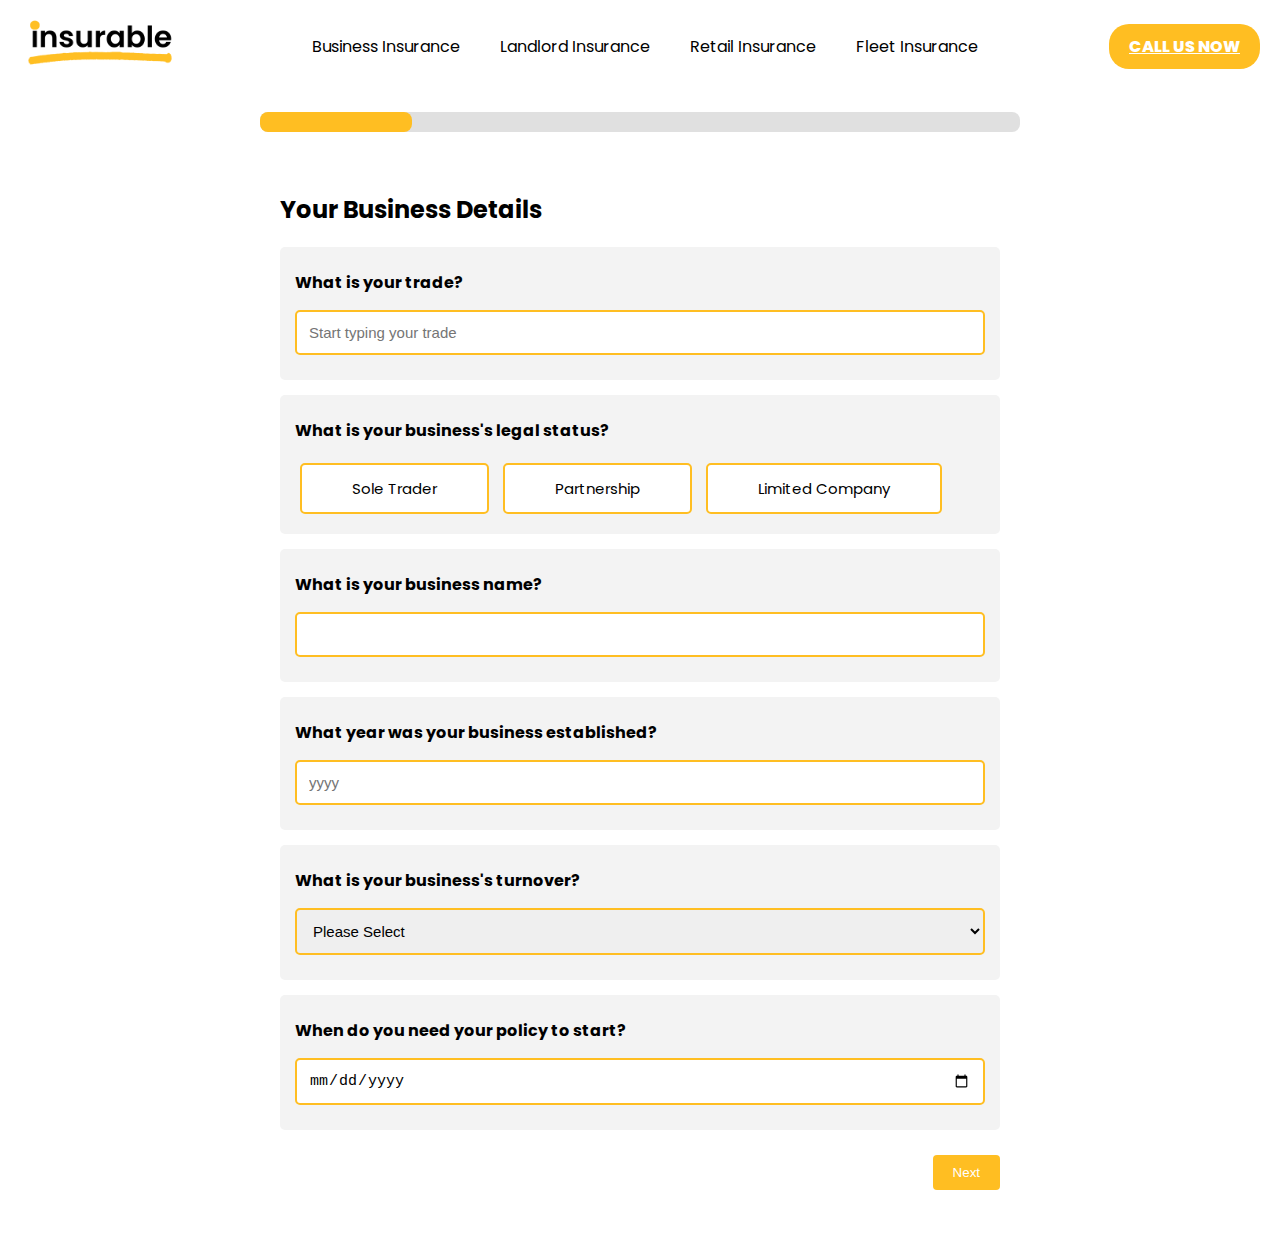
==== BusinessQuoteForm.html @ 302b3ed7 "Update BusinessQuoteForm.html" ====
<!DOCTYPE html>
<html lang="en">
<head>
    <meta name="viewport" content="width=device-width, initial-scale=1.0">
    <meta charset="UTF-8">
    <title>Dynamic Insurance Form</title>
    <link rel="stylesheet" href="style.css">
    <script src="FORM TEMPLATE JS.js" defer></script>
</head>
<body>

    <header>
        <a href="index.html"><img src="insurablelogo.png" alt="Insurable Logo" class="logo"></a>
        <nav>
            <ul>
                <li><a href="#">Business Insurance</a>
                    <ul>
                        <li><a href="#">Public liability insurance</a></li>
                        <li><a href="#">Professional indemnity insurance</a></li>
                        <li><a href="#">Employers' liability insurance</a></li>
                        <li><a href="#">Commercial insurance</a></li>
                        <li><a href="#">Product liability insurance</a></li>
                        <li><a href="#">Stock insurance</a></li>
                        <li><a href="#">Business building insurance</a></li>
                        <li><a href="#">Business contents insurance</a></li>
                        <li><a href="#">Business equipment insurance</a></li>
                        <li><a href="#">Laptop insurance for your business</a></li>
                        <li><a href="#">Office insurance</a></li>
                        <li><a href="#">Tools insurance</a></li>
                        <li><a href="#">Personal accident insurance</a></li>
                        <li><a href="#">High risk insurance</a></li>
                        <li><a href="#">Plant and machinery insurance</a></li>
                        <li><a href="#">Contract works insurance</a></li>
                        <li><a href="#">Business interruption insurance</a></li>
                        <li><a href="#">Business legal protection insurance</a></li>
                        <!-- ... other items ... -->
                    </ul>
                </li>
                <li><a href="#">Landlord Insurance</a>
                    <ul>
                        <li><a href="#">Residential Landlord Insurance</a></li>
                        <li><a href="#">Commercial Landlord Insurance</a></li>
                        <li><a href="#">Buy-to-let Insurance</a></li>
                        <li><a href="#">Holiday Home Insurance</a></li>
                        <!-- ... other items ... -->
                    </ul>
                </li>
                </li>
                <li><a href="#">Retail Insurance</a>
                    <ul>
                        <li><a href="#">Shop Insurance</a></li>
                        <li><a href="#">Hairdressers Insurance</a></li>
                        <li><a href="#">Pub Insurance</a></li>
                        <li><a href="#">Restaurant Insurance</a></li>
                        <!-- ... other items ... -->
                    </ul>
                </li>
                <li><a href="#">Fleet Insurance</a>
                    <ul>
                        <li><a href="#">Business Car Insurance</a></li>
                        <li><a href="#">Business Van Insurance</a></li>
                        <li><a href="#">Haulage Insurance</a></li>
                        <!-- ... other items ... -->
                    </ul>
                </li>             
                <!-- ... other main categories ... -->
            </ul>
        </nav>
        <a href="tel:07897253906" class="call-us-button">Call Us Now</a>

    </header>
    
<div class="container">
    <div id="progressBarContainer">
        <div id="progressBar"></div>
    </div>

    <!-- Page 1: Business Details -->
    <div class="form-page active" id="page1">
        <h2>Your Business Details</h2>
        <!-- Add your form fields here -->
        <div class="question-container">     
            <div class="form-group">
                <label for="trade" class="label-bold">What is your trade?</label>
                <input type="text" id="trade" class="styled-input" placeholder="Start typing your trade" oninput="showSuggestions(this.value)">
                <div id="tradeSuggestions" class="suggestions"></div>
            </div>
        </div>
        
        <div class="question-container">
            <div class="form-group">
                <label for="businesstype" class="label-bold">What is your business's legal status?</label>
                <div id="businesstype" class="btn-radio-group">
                    <input type="radio" id="SoleTraderOptionbusinesstype" name="businesstype" value="SoleTrader" hidden/>
                     <label for="SoleTraderOptionbusinesstype" class="btn-radio">Sole Trader</label>
    
                     <input type="radio" id="PartnershipOptionbusinesstype" name="businesstype" value="Partnership" hidden/>
                      <label for="PartnershipOptionbusinesstype" class="btn-radio">Partnership</label>

                    <input type="radio" id="LimitedOptionbusinesstype" name="businesstype" value="Limited" hidden/>
                      <label for="LimitedOptionbusinesstype" class="btn-radio">Limited Company</label>
                </div>
            </div>
        </div>

        <div class="question-container">
            <div class="form-group">
                <label for="businessname" class="label-bold">What is your business name?</label>
                <input type="text" class="styled-input" id="businessname" name="businessname" pattern="[A-Za-z]+" title="Business Name" required>
            </div>
        </div>

        <div class="question-container">
            <div class="form-group">
                <label for="yearest" class="label-bold">What year was your business established?</label>
                <input type="tel" class="styled-input" id="yearest" placeholder="yyyy" name="yearest" pattern="[0-9]{4}" title="Year must be four digits" required>
            </div>
        </div>

                <div class="question-container">
            <div class="form-group">
                <label for="turnover" class="label-bold">What is your business's turnover?</label>
                <select id="turnover" name="turnover" class="styled-input">
                    <option value="" disabled selected>Please Select</option>
                    <option value="Less than £25,000">Less than £25,000</option>
                    <option value="£25,000 - £50,000">£25,000 - £50,000</option>
                    <option value="£50,001 - £75,000">£50,000 - £75,000</option>
                    <option value="£75,001 - £100,000">£75,000 - £100,000</option>
                    <option value="£100,001 - £125,000">£100,000 - £125,000</option>
                    <option value="£125,001 - £150,000">£125,000 - £150,000</option>
                    <option value="£150,001 - £175,000">£150,000 - £175,000</option>
                    <option value="£175,001 - £200,000">£175,000 - £200,000</option>
                    <option value="£200,001 - £225,000">£200,000 - £225,000</option>
                    <option value="£225,001 - £250,000">£225,000 - £250,000</option>
                    <option value="£250,001 - £500,000">£250,000 - £500,000</option>
                    <option value="£500,001 - £750,000">£500,000 - £750,000</option>
                    <option value="£750,001 - £1,000,000">£750,000 - £1,000,000</option>
                    <option value="£1,000,001 - £1,250,000">£1,000,000 - £1,250,000</option>
                    <option value="£1,250,001 - £1,500,000">£1,250,000 - £1,500,000</option>
                    <option value="£1,500,001 - £1,750,000">£1,500,000 - £1,750,000</option>
                    <option value="£1,750,001 - £2,000,000">£1,750,000 - £2,000,000</option>
                    <option value="£2,000,001 - £2,500,000">£2,000,000 - £2,500,000</option>
                    <option value="£2,500,001 - £3,000,000">£2,500,000 - £3,000,000</option>
                    <option value="£3,000,001 - £3,500,000">£3,000,000 - £3,500,000</option>
                    <option value="£3,500,001 - £4,000,000">£3,500,000 - £4,000,000</option>
                    <option value="£4,000,001 - £4,500,000">£4,000,000 - £4,500,000</option>
                    <option value="£4,500,001 - £5,000,000">£4,500,001 - £5,000,000</option>
                </select>
            </div>
        </div>

        <div class="question-container">
            <div class="form-group">
                <label for="policystartdate" class="label-bold">When do you need your policy to start?</label>
                <input type="date" class="styled-input" id="policystartdate" placeholder="dd/mm/yyyy" title="Policy Start Date">
            </div>
        </div>

        <div class="form-group-buttons">
            <button type="button" onclick="nextPage(1)">Next</button>
        </div>
    </div>

    <!-- Page 2: Tailor Your Cover -->
    <div class="form-page" id="page2">
        <h2>Tailor Your Cover</h2>
        <!-- Add your form fields here -->
        <div class="question-container">
            <div class="form-group">
                <label for="publicliability" class="label-bold">Do you need Public Liability cover?</label>
                <div id="publicliability" class="btn-radio-group">
                    <input type="radio" id="yesOptionpublicliability" name="publicliability" value="PublicLiability" hidden/>
                    <label for="yesOptionpublicliability" class="btn-radio">Yes</label>
        
                    <input type="radio" id="noOptionpublicliability" name="publicliability" value="PublicLiability" hidden/>
                    <label for="noOptionpublicliability" class="btn-radio">No</label>
                </div>
            </div>
            <div class="form-group" id="coverQuestion" style="display: none;">
                <label for="publicliabilitylevel" class="label-bold">How much cover do you need?</label>
                <div id="publicliabilitylevel" class="btn-radio-group">
                    <input type="radio" id="£1mOptionpublicliability" name="publicliabilitylevel" value="PublicLiabilitylevel" hidden/>
                    <label for="£1mOptionpublicliability" class="btn-radio">£1,000,000</label>
        
                    <input type="radio" id="£2mOptionpublicliability" name="publicliabilitylevel" value="PublicLiabilitylevel" hidden checked/>
                    <label for="£2mOptionpublicliability" class="btn-radio selected">£2,000,000</label>
        
                    <input type="radio" id="£5mOptionpublicliability" name="publicliabilitylevel" value="PublicLiabilitylevel" hidden/>
                    <label for="£5mOptionpublicliability" class="btn-radio">£5,000,000</label>
        
                    <input type="radio" id="£10mOptionpublicliability" name="publicliabilitylevel" value="PublicLiabilitylevel" hidden/>
                    <label for="£10mOptionpublicliability" class="btn-radio">£10,000,000</label>
                </div>
            </div>
        </div>
        
        <div class="question-container">
            <div class="form-group">
                <label for="professionalindemnity" class="label-bold">Do you need Professional Indemnity cover?</label>
                <div id="professionalindemnity" class="btn-radio-group">
                    <input type="radio" id="yesOptionprofessionalindemnity" name="professionalindemnity" value="ProfessionalIndemnity" hidden/>
                    <label for="yesOptionprofessionalindemnity" class="btn-radio">Yes</label>
        
                    <input type="radio" id="noOptionprofessionalindemnity" name="professionalindemnity" value="ProfessionalIndemnity" hidden/>
                    <label for="noOptionprofessionalindemnity" class="btn-radio">No</label>
                </div>
            </div>
            <div class="form-group" id="coverQuestionpi" style="display: none;">
                <label for="professionalindemnitylevel" class="label-bold">How much cover do you need?</label>
                <select id="professionalindemnitylevel" name="professionalindemnitylevel" class="styled-input">
                    <option value="" disabled selected>Please Select</option>
                    <option value="£50,000">£50,000</option>
                    <option value="£100,000">£100,000</option>
                    <option value="£250,000">£250,000</option>
                    <option value="£500,000">£500,000</option>
                    <option value="£1,000,000">£1,000,000</option>
                    <option value="£2,000,000">£2,000,000</option>
                    <option value="£5,000,000">£5,000,000</option>
                </select>
            </div>
        </div>

        <div class="question-container">
            <div class="form-group">
                <label for="portablehandtools" class="label-bold">Do you need cover for your portable hand tools?</label>
                <div id="portablehandtools" class="btn-radio-group">
                    <input type="radio" id="yesOptionportablehandtools" name="portablehandtools" value="portablehandtools" hidden/>
                    <label for="yesOptionportablehandtools" class="btn-radio">Yes</label>
        
                    <input type="radio" id="noOptionportablehandtools" name="portablehandtools" value="portablehandtools" hidden/>
                    <label for="noOptionportablehandtools" class="btn-radio">No</label>
                </div>
            </div>
            <div class="form-group" id="coverQuestiontools" style="display: none;">
                <label for="toolslevel" class="label-bold">How much cover do you need?</label>
                <select id="toolslevel" name="toolslevel" class="styled-input">
                    <option value="" disabled selected>Please Select</option>
                    <option value="£1,000">£1,000</option>
                    <option value="£2,000">£2,000</option>
                    <option value="£3,000">£3,000</option>
                    <option value="£4,000">£4,000</option>
                    <option value="£5,000">£5,000</option>
                    <option value="£6,000">£6,000</option>
                    <option value="£7,000">£7,000</option>
                    <option value="£8,000">£8,000</option>
                    <option value="£9,000">£9,000</option>
                    <option value="£10,000">£10,000</option>
                    <option value="£11,000">£11,000</option>
                    <option value="£12,000">£12,000</option>
                    <option value="£13,000">£13,000</option>
                    <option value="£14,000">£14,000</option>
                    <option value="£15,000">£15,000</option>
                    <option value="£16,000">£16,000</option>
                    <option value="£17,000">£17,000</option>
                    <option value="£18,000">£18,000</option>
                    <option value="£19,000">£19,000</option>
                    <option value="£20,000">£20,000</option>
                </select>
            </div>
        </div>

        <div class="question-container">
            <div class="form-group">
                <label for="businessequipment" class="label-bold">Do you need cover for business equipment?</label>
                <div id="businessequipment" class="btn-radio-group">
                    <input type="radio" id="yesOptionbusinessequipment" name="businessequipment" value="businessequipment" hidden/>
                    <label for="yesOptionbusinessequipment" class="btn-radio">Yes</label>
        
                    <input type="radio" id="noOptionbusinessequipment" name="businessequipment" value="businessequipment" hidden/>
                    <label for="noOptionbusinessequipment" class="btn-radio">No</label>
                </div>
            </div>
            <div class="form-group" id="coverQuestionbe" style="display: none;">
                <label for="belevel" class="label-bold">How much cover do you need?</label>
                <select id="belevel" name="belevel" class="styled-input">
                    <option value="" disabled selected>Please Select</option>
                    <option value="£1,000">£1,000</option>
                    <option value="£2,000">£2,000</option>
                    <option value="£3,000">£3,000</option>
                    <option value="£4,000">£4,000</option>
                    <option value="£5,000">£5,000</option>
                    <option value="£6,000">£6,000</option>
                    <option value="£7,000">£7,000</option>
                    <option value="£8,000">£8,000</option>
                    <option value="£9,000">£9,000</option>
                    <option value="£10,000">£10,000</option>
                    <option value="£11,000">£11,000</option>
                    <option value="£12,000">£12,000</option>
                    <option value="£13,000">£13,000</option>
                    <option value="£14,000">£14,000</option>
                    <option value="£15,000">£15,000</option>
                    <option value="£16,000">£16,000</option>
                    <option value="£17,000">£17,000</option>
                    <option value="£18,000">£18,000</option>
                    <option value="£19,000">£19,000</option>
                    <option value="£20,000">£20,000</option>
                    <option value="£25,000">£25,000</option>
                    <option value="£30,000">£30,000</option>
                    <option value="£35,000">£35,000</option>
                    <option value="£40,000">£40,000</option>
                    <option value="£45,000">£45,000</option>
                    <option value="£50,000">£50,000</option>
                </select>
            </div>
        </div>

        <div class="question-container">
            <div class="form-group">
                <label for="d&o" class="label-bold">Would you like Directors & Officers Liability cover?</label>
                <div id="d&o" class="btn-radio-group">
                    <input type="radio" id="yesOptiond&o" name="d&o" value="d&o" hidden/>
                    <label for="yesOptiond&o" class="btn-radio">Yes</label>
        
                    <input type="radio" id="noOptiond&o" name="d&o" value="d&o" hidden/>
                    <label for="noOptiond&o" class="btn-radio">No</label>
                </div>
            </div>
        </div>

        <div class="question-container">
            <div class="form-group">
                <label for="personalaccident" class="label-bold">Would you like Personal Accident cover?</label>
                <div id="personalaccident" class="btn-radio-group">
                    <input type="radio" id="yesOptionpersonalaccident" name="personalaccident" value="personalaccident" hidden/>
                    <label for="yesOptionpersonalaccident" class="btn-radio">Yes</label>
        
                    <input type="radio" id="noOptionpersonalaccident" name="personalaccident" value="personalaccident" hidden/>
                    <label for="noOptionpersonalaccident" class="btn-radio">No</label>
                </div>
            </div>
        </div>
        
        <div class="form-group-buttons">    
           <button type="button" onclick="previousPage(1)">Back</button>
            <button type="button" onclick="nextPage(2)">Next</button>
        </div>
    </div>

    <!-- Page 3: Declarations -->
    <div class="form-page" id="page3">
        <h2>Declarations</h2>
        <!-- Add your form fields here -->
        <input type="checkbox" id="declaration1"> I agree to the Terms and Conditions<br>
        
        <div class="form-group-buttons">
           <button type="button" onclick="previousPage(2)">Back</button>
            <button type="button" onclick="nextPage(3)">Next</button>
        </div>
    </div>

        <!-- Page 4: Test -->
    <div class="form-page" id="page3">
        <h2>Test</h2>
        <!-- Add your form fields here -->
        <input type="checkbox" id="declaration1"> I agree to the Terms and Conditions<br>
        
        <div class="form-group-buttons">
           <button type="button" onclick="previousPage(3)">Back</button>
            <button type="button" onclick="nextPage(4)">Next</button>
        </div>
    </div>

        <!-- Page 5: Contact Details -->
    <div class="form-page" id="page4">
        <h2>Contact Details</h2>
        <!-- Add your form fields here -->
        <input type="checkbox" id="declaration1"> I agree to the Terms and Conditions<br>
        
        <div class="form-group-buttons">
            <button type="button" onclick="previousPage(3)">Back</button>
            <button type="submit" onclick="submitForm()">Submit</button>
        </div>
    </div>
</div>

</body>
</html>
---- style.css ----
/* Stylesheet for Dynamic Insurance Form */

@import url('https://fonts.googleapis.com/css2?family=Poppins:wght@400;800&display=swap');

        body {
            margin: 0;
            font-family: 'Poppins', sans-serif;
        }

        header {
            display: flex;
            justify-content: space-between;
            align-items: center;
            padding: 10px 20px;
            background-color: #fff;
        }

        .logo {
            max-height: 65px;
        }
        
        .logobanner {
            max-height: 85px;
            object-position: 25% 25%;
        }
        
        nav {
            flex-grow: 1;
            padding: 0 20px;
        }

        nav ul {
            list-style: none;
            padding: 0;
            margin: 0;
            display: flex;
            justify-content: center;
        }

        nav ul li {
            position: relative;
            margin: 0 10px;
        }

        nav ul li a {
            text-decoration: none;
            color: black;
            padding: 10px;
            display: block;
            font-weight: 400; /* Normal weight for menu items */
        }

        nav ul li a:hover, nav ul li a:focus {
            border-bottom: 3px solid #ffbe22; /* Underline effect on hover */
        }

        nav ul li:hover ul, nav ul li:focus-within ul {
            display: block;
        }

        nav ul ul {
            display: none;
            position: absolute;
            background-color: #f9f9f9;
            box-shadow: 0px 8px 16px 0px rgba(0,0,0,0.2);
            min-width: 305px; /* Adjust this value as needed to fit your content */
            z-index: 1000; /* High z-index to ensure the dropdown is above other content */
        }

        nav ul ul li {
            clear: both;
            padding: 10px;
            width: 305px; /* Set a fixed width for dropdown items */
        }

        nav ul ul li a {
            padding: 0px 0px; /* Adjusted padding for better spacing */
            white-space: nowrap; /* Prevent text wrapping */
            font-weight: 400; /* Normal weight for dropdown items */
            word-break: keep-all; /* Prevent breaking words */
        }

        .call-us-button {
            background-color: #ffbe22;
            color: white;
            border: none;
            border-radius: 20px;
            padding: 10px 20px;
            font-weight: 800; /* Extra bold */
            cursor: pointer;
            text-transform: uppercase;
        }

        .call-us-button:hover {
            background-color: black; /* Or any other hover effect you prefer */
            color: white;
        }


        /* Media Queries for Mobile Styles */
        @media (max-width: 768px) {
            header {
                display: flex;
                flex-direction: row;
                justify-content: flex-start; /* Align items to the start of the header */
                align-items: center; /* Center items vertically */
                padding: 10px;
            }
                
                .logo {
                        max-height: 65px; /* Set the max height for your logo */
                        width: auto; /* Keep the width auto to maintain aspect ratio */
                }

            .logo, .hamburger-menu {
                flex: 0 0 auto; /* This means they won't grow or shrink but will be based on their auto width */
            }

            nav ul, nav ul ul {
                flex-direction: column;
                width: 100%;
                display: none; /* Hide the navigation */
            }

            nav ul li, nav ul ul li {
                margin: 0; /* Remove margin for mobile */
                width: 100%; /* Full width nav items */
            }

            nav ul li a, nav ul ul li a {
                border-bottom: 1px solid #ddd; /* Add a separator between menu items */
                padding-left: 20px; /* Indent dropdown links */
            }

            nav ul ul {
                position: static;
                box-shadow: none;
                display: none; /* Ensure sub-menus are initially hidden */
            }

                .call-us-button {
                        order: 1; /* Ensures that the button comes after the hamburger menu */
                        margin-left: auto; /* Push the call button to the right */
                        margin-right: 10px; /* Optional: Adds some space to the right of the button */
                        padding: 10px 20px; /* Adjust padding to control the size */
                        white-space: nowrap; /* Prevents the text from wrapping */
                        flex: 0 0 auto; /* Do not allow the button to grow or shrink */
                        box-align: right;
                }

         nav {
                order: 2; /* Ensures that the nav comes last */
                width: 100%; /* Ensures nav takes the full width */
                justify-content: flex-end; /* Aligns nav items to the end */
            }

        }
        
        <meta charset="UTF-8">
    <meta name="viewport" content="width=device-width, initial-scale=1.0">
    <title>Insurable - Insurance for Everyone</title>
    <link href="https://fonts.googleapis.com/css2?family=Poppins:wght@400;700&display=swap" rel="stylesheet">

body {
    font-family: Arial, sans-serif;
    background-color: #ffffff;
    margin: 0;
    padding: 0;
}

.container {
    max-width: 800px;
    margin: auto;
    padding: 20px;
    background-color: #ffffff;

}

#progressBarContainer {
    width: 100%;
    background-color: #e0e0e0;
    border-radius: 8px;
    margin-bottom: 20px;
}

#progressBar {
    height: 20px;
    background-color: #ffbe22;
    width: 0%;
    border-radius: 8px;
}

.form-page {
    display: none;
    padding: 20px;
}

.active {
    display: block;
}

button {
    padding: 10px 20px;
    background-color: #ffbe22;
    color: #ffffff;
    border: none;
    border-radius: 4px;
    cursor: pointer;
    margin: 10px 0;
}

button:hover {
    background-color: #e6a800;
}

/* Responsive Design */
@media screen and (max-width: 600px) {
    .container {
        width: 100%;
        padding: 10px;
    }

    input[type="text"],
    input[type="email"],
    input[type="date"],
    input[type="tel"],
    input[type="number"],
    select,
    button {
        width: 100%;
    }
}
/* Visually hide the input but remain accessible for screen readers */
.btn-radio-group input[type="radio"] {
    position: absolute;
    opacity: 0;
    width: 0;
    height: 0;
}

/* Style for the label to look like a button */
.btn-radio {
    display: inline-block;
    margin: 5px;
    padding: 12px 50px; /* Adjust padding for size */
    border: 2px solid #ffbe22;
    border-radius: 5px;
    color: black;
    background-color: white;
    font-size: 15px;
    cursor: pointer;
    transition: background-color 0.3s, color 0.3s;
    text-align: center;
}

/* Change label appearance when the associated radio button is checked */
.btn-radio-group input[type="radio"]:checked + label {
    background-color: #ffbe22;
    color: white;
}


.btn-radio:hover, .btn-radio.selected {
    background-color: #ffbe22;
    color: white;
}

/* Remove margin from the last button */
.btn-radio:last-child {
    margin-right: 0;
}

.form-group-buttons {
    display: flex;
    justify-content: flex-end; /* Aligns children (buttons) to the right */
    /* If you have additional padding or specific placement, you can add margin-top or other properties here */
}

.question-container {
    background-color: #f3f3f3;
    padding: 15px; /* Adjust padding as needed */
    margin-bottom: 15px; /* Adjust margin as needed */
    border-radius: 5px; /* If you want rounded corners */
}

.styled-input, .styled-input:focus {
    width: 100%; /* Adjust this value as needed */
    padding: 12px; /* Comfortable padding */
    border: 2px solid #ffbe22 !important; /* Ensuring the border color is consistent */
    border-radius: 5px; /* Slightly curved edges */
    font-size: 15px; /* Appropriate font size */
    display: inline-block; /* Correct alignment */
    box-sizing: border-box; /* Padding and border included in width */
    outline: none; /* Removes the default focus outline */
    margin-bottom: 10px;
}

/* Mobile Landscape Breakpoint */
@media screen and (max-width: 767px) {
    .btn-radio {
        display: block; /* Each radio button on its own line */
        padding: 12px; /* Adjust padding if necessary */
        margin: 5px 0; /* Stack vertically with space between */
        width: calc(100%); /* Adjust width to account for padding */
    }

    .question-container, .form-group, .suggestions {
        width: 100%; /* Ensure full width for mobile landscape */
    }
}

/* Mobile Portrait Breakpoint */
@media screen and (max-width: 478px) {
    /* Further adjustments for mobile portrait if necessary */
    /* Typically, settings from Mobile Landscape apply and may not need changes */
}

/* Ensure button and other input fields are full-width in mobile views */
@media screen and (max-width: 767px) {
    button, input[type="text"], input[type="email"], input[type="date"], input[type="tel"], input[type="number"], select {
        width: 100%; /* Ensure full width for better mobile responsiveness */
    }
}

.label-bold {
    display: block; /* Ensures the label is on a new line */
    margin-top: 8px;
    margin-bottom: 15px; /* Space between the question and the box */
    font-weight: bold; /* Makes the label text bold */
}

/* Position the form group relative to allow absolute positioning within */
.form-group {
    position: relative;
}

.suggestions {
    border: 1px solid #ccc;
    border-top: none;
    position: absolute;
    left: 0;
    right: 0;
    z-index: 999;
    background-color: #fff;
    max-height: 200px;
    overflow-y: auto;
    display: none; /* Hide suggestions box by default */
    width: auto; /* Allow the width to grow with content */
    max-width: 70%; /* Match the styled input width */
}

/* Ensure the suggestions container doesn't exceed the width of the styled-input */
.styled-input + .suggestions {
    max-width: calc(70% - 24px); /* Adjust the max-width to account for padding and border */
}


.suggestion-item {
    padding: 10px;
    cursor: pointer;
}

.suggestion-item:hover {
    background-color: #f3f3f3;
}
/* Apply box-sizing to all elements */
*, *:before, *:after {
    box-sizing: border-box; /* This ensures padding is included in the width */
}

/* Media Query for Mobile Landscape and below */
@media screen and (max-width: 767px) {
    .container {
        padding: 0; /* Remove padding from the container, or set it to a smaller value */
    }

    .question-container {
        margin: 0 0 15px 0; /* Remove side margins */
        padding: 15px; /* Keep padding for the internal spacing */
    }

    .btn-radio {
        display: block; /* Each radio button on its own line */
        padding: 12px; /* Comfortable padding */
        margin-top: 5px; /* Space at the top */
        margin-bottom: 5px; /* Space at the bottom */
        width: calc(100%); /* Adjust width to account for padding */
    }

    /* Adjustments for input fields and buttons for full-width */
    .styled-input, button, input[type="text"], input[type="email"], input[type="date"], 
    input[type="tel"], input[type="number"], select {
        width: 100%; /* Full width */
        margin: 0; /* Reset any margin to prevent going off-screen */
        padding: 12px; /* Consistent padding */
    }

    /* Your other styles */
}

/* Ensure this media query is placed at the end of your CSS to override other styles */
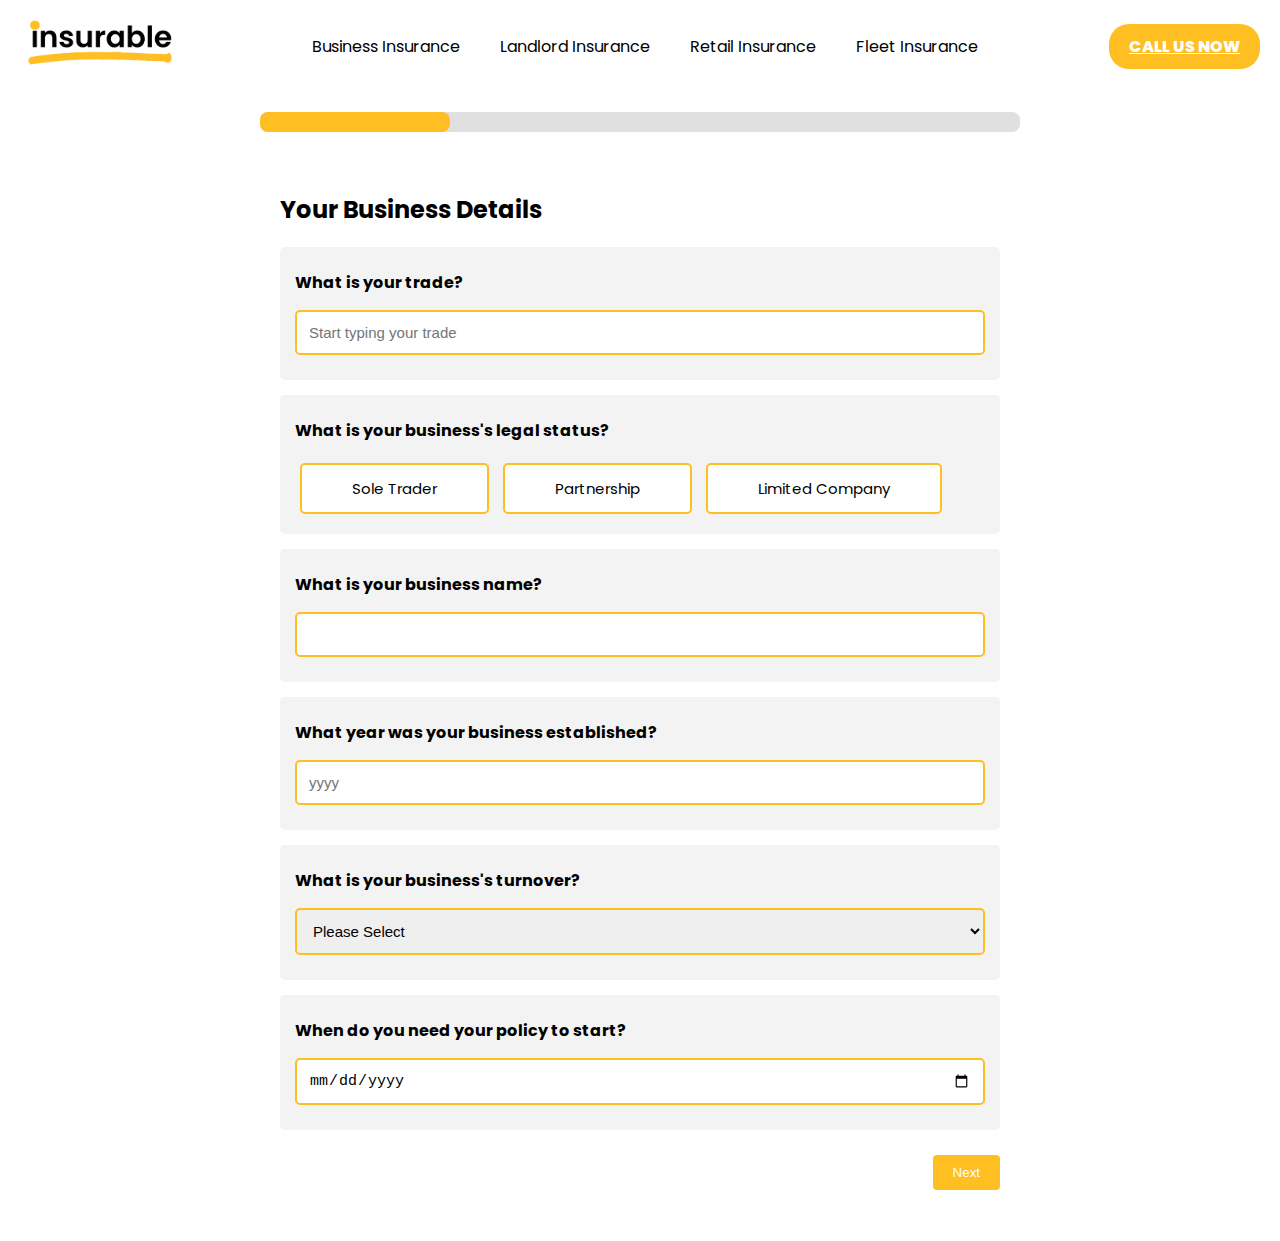
==== commit 5ead8d6a: "Update BusinessQuoteForm.html" ====
--- a/BusinessQuoteForm.html
+++ b/BusinessQuoteForm.html
@@ -349,25 +349,13 @@
     </div>
 
         <!-- Page 4: Test -->
-    <div class="form-page" id="page3">
+    <div class="form-page" id="page4">
         <h2>Test</h2>
         <!-- Add your form fields here -->
         <input type="checkbox" id="declaration1"> I agree to the Terms and Conditions<br>
         
         <div class="form-group-buttons">
-           <button type="button" onclick="previousPage(3)">Back</button>
-            <button type="button" onclick="nextPage(4)">Next</button>
-        </div>
-    </div>
-
-        <!-- Page 5: Contact Details -->
-    <div class="form-page" id="page4">
-        <h2>Contact Details</h2>
-        <!-- Add your form fields here -->
-        <input type="checkbox" id="declaration1"> I agree to the Terms and Conditions<br>
-        
-        <div class="form-group-buttons">
-            <button type="button" onclick="previousPage(3)">Back</button>
+            <button type="button" onclick="previousPage(2)">Back</button>
             <button type="submit" onclick="submitForm()">Submit</button>
         </div>
     </div>
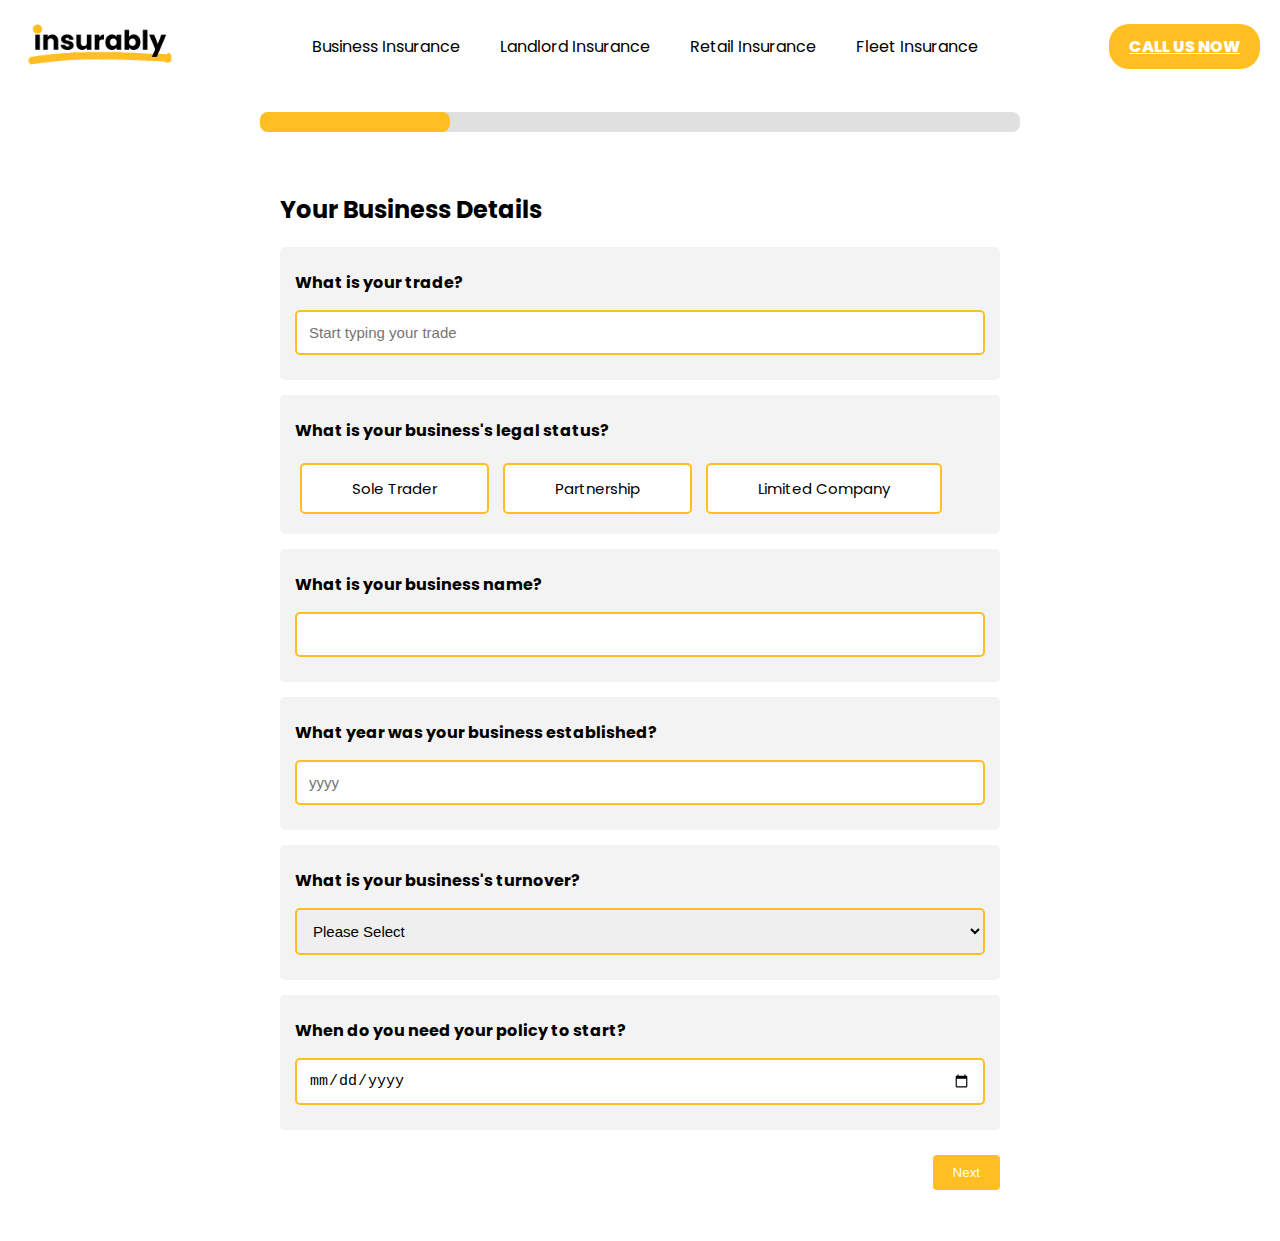
==== commit c630c458: "Update BusinessQuoteForm.html" ====
--- a/BusinessQuoteForm.html
+++ b/BusinessQuoteForm.html
@@ -3,14 +3,14 @@
 <head>
     <meta name="viewport" content="width=device-width, initial-scale=1.0">
     <meta charset="UTF-8">
-    <title>Dynamic Insurance Form</title>
+    <title>Business Insurance Quote</title>
     <link rel="stylesheet" href="style.css">
     <script src="FORM TEMPLATE JS.js" defer></script>
 </head>
 <body>
 
     <header>
-        <a href="index.html"><img src="insurablelogo.png" alt="Insurable Logo" class="logo"></a>
+        <a href="index.html"><img src="insurably_logo.png" alt="Insurable Logo" class="logo"></a>
         <nav>
             <ul>
                 <li><a href="#">Business Insurance</a>
@@ -336,9 +336,9 @@
         </div>
     </div>
 
-    <!-- Page 3: Declarations -->
+    <!-- Page 3: Missing -->
     <div class="form-page" id="page3">
-        <h2>Declarations</h2>
+        <h2>Missing</h2>
         <!-- Add your form fields here -->
         <input type="checkbox" id="declaration1"> I agree to the Terms and Conditions<br>
         
@@ -348,11 +348,61 @@
         </div>
     </div>
 
-        <!-- Page 4: Test -->
+        <!-- Page 4: Declarations -->
     <div class="form-page" id="page4">
-        <h2>Test</h2>
+        <h2>Declarations</h2>
         <!-- Add your form fields here -->
-        <input type="checkbox" id="declaration1"> I agree to the Terms and Conditions<br>
+ <div class="question-container">
+            <div class="form-group">
+                <label for="convictions" class="label-bold">Has any proposer, director, or partner involved with the business ever been charged with or convicted of any criminal offenses, excluding minor motoring offenses and those considered spent under the Rehabilitation of Offenders Act 1974?</label>
+                <div id="convictions" class="btn-radio-group">
+                    <input type="radio" id="yesOptionconvictions" name="convictions" value="convictions" hidden/>
+                    <label for="yesOptionpublicliability" class="btn-radio">Yes</label>
+        
+                    <input type="radio" id="noOptionconvictions" name="convictions" value="convictions" hidden checked/>
+                    <label for="noOptionconvictions" class="btn-radio selected">No</label>
+                </div>
+            </div>
+        </div>
+
+        <div class="question-container">
+            <div class="form-group">
+                <label for="financial" class="label-bold">In the last 5 years, has any proposer, director, or partner involved with the business faced a county court judgment or equivalent, or been involved in bankruptcy or similar financial proceedings?</label>
+                <div id="financial" class="btn-radio-group">
+                    <input type="radio" id="yesOptionfinancial" name="financial" value="financial" hidden/>
+                    <label for="yesOptionfinancial" class="btn-radio">Yes</label>
+        
+                    <input type="radio" id="noOptionfinancial" name="financial" value="financial" hidden checked/>
+                    <label for="noOptionfinancial" class="btn-radio selected">No</label>
+                </div>
+            </div>
+        </div>
+
+        <div class="question-container">
+            <div class="form-group">
+                <label for="insurancehistory" class="label-bold">In the last 5 years, has any proposer, director, or partner involved with the business had a policy voided, an insurance cancelled, a renewal declined, or special terms imposed by an insurer?</label>
+                <div id="insurancehistory" class="btn-radio-group">
+                    <input type="radio" id="yesOptioninsurancehistory" name="insurancehistory" value="insurancehistory" hidden/>
+                    <label for="yesOptioninsurancehistory" class="btn-radio">Yes</label>
+        
+                    <input type="radio" id="noOptioninsurancehistory" name="insurancehistory" value="insurancehistory" hidden checked/>
+                    <label for="noOptioninsurancehistory" class="btn-radio selected">No</label>
+                </div>
+            </div>
+        </div>
+
+        <div class="question-container">
+            <div class="form-group">
+                <label for="claims" class="label-bold">In the last 5 years, has any proposer, director, or partner involved with the business sustained losses, had claims made against them, or are aware of incidents that could lead to a loss or claim relevant to this class of business?</label>
+                <div id="claims" class="btn-radio-group">
+                    <input type="radio" id="yesOptionclaims" name="claims" value="claims" hidden/>
+                    <label for="yesOptionclaims" class="btn-radio">Yes</label>
+        
+                    <input type="radio" id="noOptionclaims" name="claims" value="claims" hidden/>
+                    <label for="noOptionclaims" class="btn-radio selected">No</label>
+                </div>
+            </div>
+        </div>
         
         <div class="form-group-buttons">
             <button type="button" onclick="previousPage(2)">Back</button>
